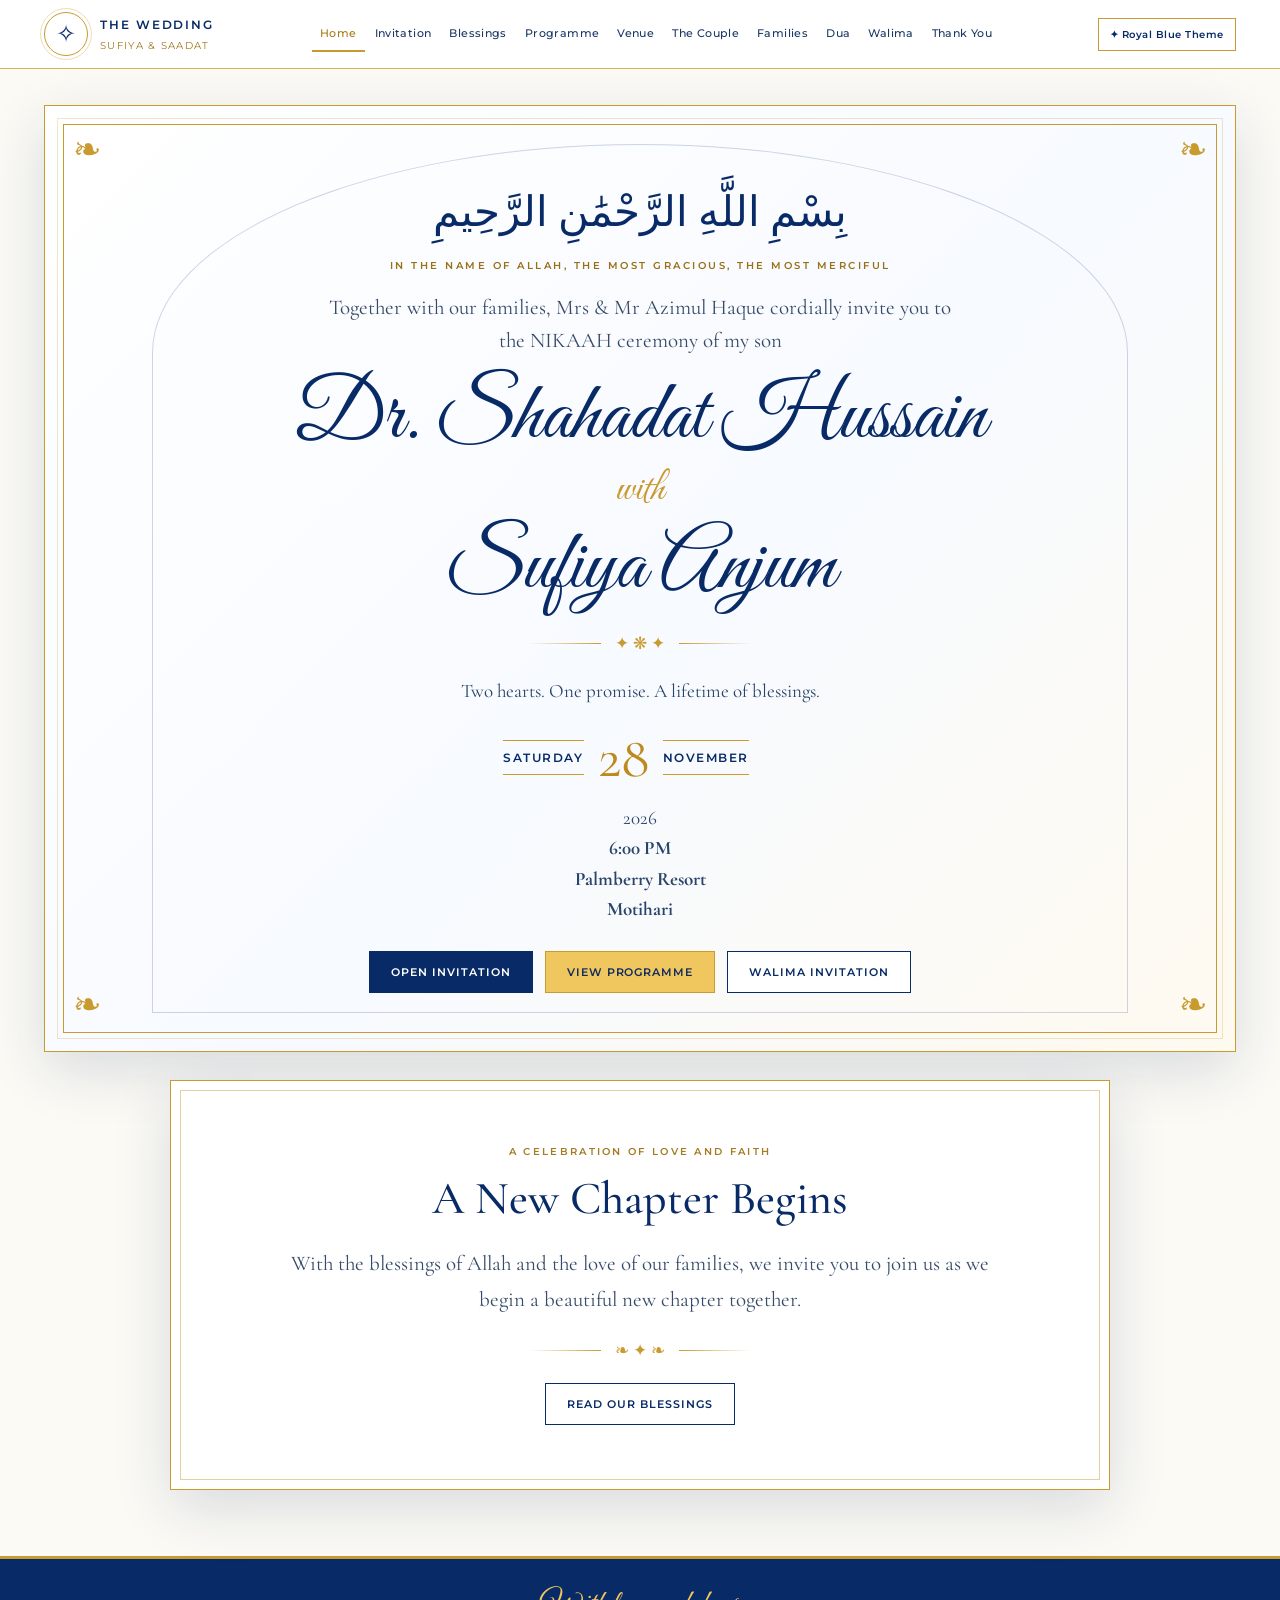
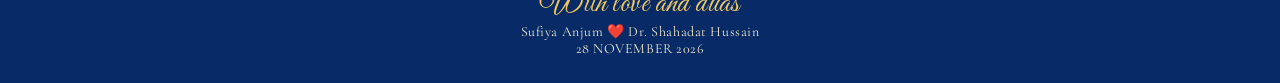
==== index.html @ 84f2bbce "Fix date-line section in index.html" ====
<!doctype html>
<html lang="en">
<head>
<meta charset="utf-8"><meta name="viewport" content="width=device-width, initial-scale=1">
<meta name="theme-color" content="#082b67">
<meta name="description" content="A royal blue and white wedding invitation for Sufiya Anjum and Dr Shahadat Hussain.">
<title>Wedding | Wedding Invitations</title>
<link rel="stylesheet" href="assets/style.css">
<script src="./assets/data.js"></script>
<script src="./assets/site.js" defer></script>
</head>
<body data-page="home">
<header class="site-header"><div class="nav-wrap">
<a class="brand" href="index.html"><span class="brand-mark">✧</span><span><span class="brand-title">The Wedding</span><br><span class="brand-sub">Sufiya & Saadat</span></span></a>
<button class="menu-toggle" aria-expanded="false" aria-label="Toggle navigation">Menu ☰</button>
<nav class="nav-links" aria-label="Main navigation"><a href="index.html" class="active" aria-current="page">Home</a>
<a href="invitation.html">Invitation</a>
<a href="blessings.html">Blessings</a>
<a href="programme.html">Programme</a>
<a href="venue.html">Venue</a>
<a href="couple.html">The Couple</a>
<a href="family.html">Families</a>
<a href="dua.html">Dua</a>
<a href="walima.html">Walima</a>
<a href="thank-you.html">Thank You</a></nav>
      <button type="button" class="theme-toggle" id="theme-toggle" aria-label="Switch to royal blue background theme">✦ Royal Blue Theme</button>
</div></header>
<main>
<section class="hero">
<span class="corner tl">❧</span><span class="corner tr">❧</span><span class="corner bl">❧</span><span class="corner br">❧</span>
<div class="hero-content">
<div class="bismillah">بِسْمِ اللَّهِ الرَّحْمَٰنِ الرَّحِيمِ</div>
<div class="eyebrow">In the name of Allah, the Most Gracious, the Most Merciful</div>
<p class="lead">Together with our families, Mrs & Mr Azimul Haque cordially invite you to the NIKAAH ceremony of my son </p>
<h1 class="script" data-bind="groom"></h1><div class="ampersand">with</div><h1 class="script" data-bind="bride"></h1>
<div class="ornament">✦ ❋ ✦</div><p class="details" data-bind="tagline"></p>
<div class="date-line"><span class="date-side" data-bind="dateDay"></span><span class="date-number" data-bind="dateNumber"></span><span class="date-side" data-bind="dateMonth"></span><br><span class="year"</span></div>
<p class="details"><span data-bind="year"></span><br><strong data-bind="time"></strong><br><strong>Palmberry Resort<br>Motihari</strong></p>
<div class="btn-row"><a class="btn primary" href="invitation.html">Open Invitation</a><a class="btn gold" href="programme.html">View Programme</a><a class="btn" href="walima.html">Walima Invitation</a></div>
</div></section>
<section class="page-shell center" style="margin-top:28px"><div class="page-inner"><div class="page-kicker">A celebration of love and faith</div><h2>A New Chapter Begins</h2><p class="body-copy" data-bind="welcome"></p><div class="ornament">❧ ✦ ❧</div><a class="btn" href="blessings.html">Read Our Blessings</a></div></section></main>
<footer class="footer"><div class="script">With love and duas</div><div><span data-bind="bride"></span> ❤️ <span data-bind="groom"></span> <br> <span data-bind="dateNumber"></span> <span data-bind="dateMonth"></span> <span data-bind="year"></span></div></footer>
</body></html>
---- assets/style.css ----
@import url('https://fonts.googleapis.com/css2?family=Cormorant+Garamond:wght@400;500;600;700&family=Great+Vibes&family=Montserrat:wght@400;500;600;700&display=swap');
:root{
 --blue:#082b67;--blue2:#123f89;--blue3:#1d56a4;--gold:#c99a2e;--gold-bright:#f0c75e;
 --gold-pale:#f8e7ad;--white:#fff;--ivory:#fbfaf5;--ink:#102a50;--muted:#68758a;
 --line:rgba(201,154,46,.58);--shadow:0 18px 55px rgba(8,35,82,.14)
}
*{box-sizing:border-box}
html{scroll-behavior:smooth}
body{margin:0;color:var(--ink);font-family:'Cormorant Garamond',Georgia,serif;background:var(--ivory);min-height:100vh}
a{color:inherit}
.site-header{position:sticky;top:0;z-index:20;background:rgba(255,255,255,.96);backdrop-filter:blur(12px);border-bottom:1px solid #d6b45b}
.nav-wrap{max-width:1240px;margin:auto;padding:12px 24px;display:flex;align-items:center;justify-content:space-between;gap:18px}
.brand{display:flex;gap:12px;align-items:center;text-decoration:none;flex-shrink:0}
.brand-mark{width:44px;height:44px;border:1px solid var(--gold);outline:1px solid #c99a2e55;outline-offset:3px;border-radius:50%;display:grid;place-items:center;color:var(--blue);font-size:24px}
.brand-title{font:600 12px Montserrat,sans-serif;letter-spacing:.16em;text-transform:uppercase;color:var(--blue)}
.brand-sub{font:10px Montserrat,sans-serif;letter-spacing:.13em;text-transform:uppercase;color:#a0781d}
.nav-links{display:flex;align-items:center;justify-content:flex-end;gap:2px;flex-wrap:wrap}
.nav-links a{font:500 11px Montserrat,sans-serif;letter-spacing:.035em;text-decoration:none;padding:10px 8px;border-bottom:2px solid transparent;color:#1a3766}
.nav-links a:hover,.nav-links a.active{color:#a87912;border-bottom-color:var(--gold)}
.menu-toggle{display:none;background:white;border:1px solid var(--gold);color:var(--blue);padding:9px 12px}
main{max-width:1240px;margin:auto;padding:36px 24px 66px}
.hero{min-height:680px;position:relative;display:grid;place-items:center;text-align:center;padding:58px 28px;overflow:hidden;background:linear-gradient(135deg,#fff 0%,#f7faff 55%,#fffaf0 100%);border:1px solid var(--gold);box-shadow:var(--shadow)}
.hero:before{content:"";position:absolute;inset:18px;border:1px solid var(--gold);outline:1px solid #c99a2e44;outline-offset:5px;pointer-events:none}
.hero:after{content:"";position:absolute;inset:38px 9%;border:1px solid #0b367d33;border-radius:50% 50% 0 0/24% 24% 0 0;pointer-events:none}
.hero-content{position:relative;z-index:1;max-width:780px}
.corner{position:absolute;z-index:2;color:var(--gold);font-size:34px;line-height:1}
.corner.tl{top:28px;left:28px}.corner.tr{top:28px;right:28px}.corner.bl{bottom:28px;left:28px}.corner.br{bottom:28px;right:28px}
.eyebrow{font:600 10px Montserrat,sans-serif;text-transform:uppercase;letter-spacing:.25em;color:#987016}
.bismillah{font-size:clamp(27px,4vw,42px);color:var(--blue);margin:16px 0 14px;line-height:1.55}
.script{font-family:'Great Vibes','Brush Script MT',cursive;font-weight:400;color:var(--blue)}
h1{font-size:clamp(48px,7vw,84px);font-weight:400;line-height:1;margin:12px 0 4px}
h2{font-size:clamp(32px,4vw,46px);font-weight:500;text-align:center;color:var(--blue);margin:0 0 14px}
h3{font-size:25px;font-weight:600;color:var(--blue);margin:8px 0}
.ampersand{font-family:'Great Vibes',cursive;font-size:40px;color:var(--gold);margin:2px}
.lead{max-width:650px;font-size:21px;line-height:1.55;color:#354967;margin:20px auto}
.ornament{display:flex;align-items:center;justify-content:center;gap:14px;color:var(--gold);margin:22px auto;font-size:17px}
.ornament:before,.ornament:after{content:"";height:1px;width:72px;background:linear-gradient(90deg,transparent,var(--gold))}
.ornament:after{transform:rotate(180deg)}
.date-line{display:flex;align-items:center;justify-content:center;gap:14px;flex-wrap:wrap;margin:25px auto 8px}
.date-line .date-side{font:600 12px Montserrat,sans-serif;letter-spacing:.13em;color:var(--blue);padding:9px 0;border-top:1px solid var(--gold);border-bottom:1px solid var(--gold)}
.date-number{font-size:58px;line-height:.9;color:#bd8b1d}
.details{font-size:19px;line-height:1.6;color:#29446b}
.btn-row{display:flex;justify-content:center;gap:12px;flex-wrap:wrap;margin-top:27px}
.btn{display:inline-flex;align-items:center;justify-content:center;text-decoration:none;padding:13px 21px;border:1px solid var(--blue);color:var(--blue);font:600 11px Montserrat,sans-serif;letter-spacing:.09em;text-transform:uppercase;transition:.2s;background:white}
.btn.primary{background:var(--blue);color:white;border-color:var(--blue)}
.btn.gold{background:var(--gold-bright);color:#102c5e;border-color:var(--gold)}
.btn:hover{transform:translateY(-2px);box-shadow:0 8px 20px #0a2d651c}
.page-shell{max-width:940px;margin:0 auto;padding:clamp(28px,5vw,66px);position:relative;background:white;border:1px solid var(--gold);box-shadow:var(--shadow)}
.page-shell:before{content:"";position:absolute;inset:9px;border:1px solid #c99a2e77;pointer-events:none}
.page-inner{position:relative;z-index:1}
.page-kicker{text-align:center;font:600 10px Montserrat,sans-serif;text-transform:uppercase;letter-spacing:.23em;color:#a47b20;margin-bottom:12px}
.center{text-align:center}
.body-copy{max-width:720px;margin:20px auto;font-size:21px;line-height:1.7;color:#364b69}
.gold-text{color:#a87912}
.quote-mark{font-size:60px;line-height:.8;color:var(--gold)}
.quote-box{max-width:720px;margin:28px auto;padding:25px 16px;border-top:1px solid var(--gold);border-bottom:1px solid var(--gold);font-size:clamp(24px,3vw,33px);font-style:italic;line-height:1.45;text-align:center;color:var(--blue)}
.grid{display:grid;grid-template-columns:repeat(3,1fr);gap:18px;margin-top:30px}
.tile{padding:25px 20px;background:#fbfcff;border:1px solid #d7bd7b;text-align:center}
.tile-icon{font-size:30px;color:var(--gold);margin-bottom:10px}
.tile p{font-size:18px;line-height:1.5;color:#52617a}
.two-col{display:grid;grid-template-columns:1fr 1fr;gap:22px;margin-top:26px}
.monogram{width:116px;height:116px;margin:0 auto 18px;border:1px solid var(--gold);outline:1px solid #c99a2e55;outline-offset:5px;border-radius:50%;display:grid;place-items:center;font-size:39px;font-style:italic;color:var(--blue);background:linear-gradient(135deg,#fff,#f4f7fd)}
.event{display:grid;grid-template-columns:68px 1fr;gap:18px;align-items:center;padding:20px 0;border-bottom:1px solid #e6d8b2}
.event:last-child{border-bottom:0}
.event-icon{height:58px;width:58px;border:1px solid var(--gold);border-radius:50%;display:grid;place-items:center;color:var(--blue);font-size:26px;background:#fffdf6}
.event h3{font-size:27px;margin:0}.event p{font-size:18px;line-height:1.4;color:#52617a;margin:4px 0}
.map-box{margin-top:25px;padding:28px;background:#f8faff;border:1px solid #d9c58d;text-align:center}
.small-note{font:12px/1.6 Montserrat,sans-serif;color:#68758a}
.footer{padding:26px 18px;text-align:center;background:var(--blue);color:#f7edcf;border-top:3px solid var(--gold);font-size:14px;letter-spacing:.04em}
.footer .script{font-size:31px;color:var(--gold-bright)}
.footer .small-note{color:#e5d9bb;margin-top:6px}
.section-intro{text-align:center;max-width:700px;margin:0 auto 24px;color:#52617a;font-size:19px;line-height:1.6}
.quote {
    white-space: pre-line;
}
@media(max-width:1000px){.nav-wrap{flex-wrap:wrap}.menu-toggle{display:block}.nav-links{display:none;width:100%;flex-direction:column;align-items:stretch}.nav-links.open{display:flex}.nav-links a{padding:12px 6px}.grid{grid-template-columns:1fr}.two-col{grid-template-columns:1fr}.hero{min-height:630px}}
@media(max-width:520px){main{padding:18px 10px 42px}.nav-wrap{padding:11px 14px}.brand-sub{
    display:inline-block;
    font-size:9px;
    letter-spacing:.10em;
    white-space:nowrap;
}.hero{padding:48px 18px;min-height:630px}.hero:after{inset:45px 7%}.corner{font-size:24px}.corner.tl{top:22px;left:22px}.corner.tr{top:22px;right:22px}.corner.bl{bottom:22px;left:22px}.corner.br{bottom:22px;right:22px}.date-line{gap:9px}.date-number{font-size:49px}.date-line .date-side{font-size:10px}.page-shell{padding:29px 20px}.body-copy{font-size:19px}.event{grid-template-columns:52px 1fr;gap:13px}.event-icon{width:48px;height:48px}.event h3{font-size:24px}}
/* Qur'anic Ayah Section */
.ayah-section {
    text-align: center;
    padding: 35px 25px;
    margin: 20px auto 35px;
    max-width: 950px;
    border: 1px solid rgba(190, 155, 80, 0.55);
    border-radius: 12px;
    background: rgba(255, 255, 255, 0.72);
    box-shadow: 0 5px 20px rgba(0, 0, 0, 0.04);
}

.ayah-arabic {
    font-family: "Amiri", "Noto Naskh Arabic", serif;
    font-size: 30px;
    line-height: 2;
    color: #17345d;
    direction: rtl;
    margin-bottom: 18px;
}

.ayah-translation {
    font-family: "Cormorant Garamond", serif;
    font-size: 21px;
    font-style: italic;
    line-height: 1.6;
    color: #26364d;
    max-width: 780px;
    margin: 0 auto 15px;
}

.ayah-reference {
    font-family: "Montserrat", sans-serif;
    font-size: 11px;
    letter-spacing: 2px;
    text-transform: uppercase;
    color: #a7833e;
    font-weight: 600;
}

@media (max-width: 600px) {
    .ayah-section {
        padding: 25px 16px;
        margin: 15px 10px 25px;
    }

    .ayah-arabic {
        font-size: 25px;
    }

    .ayah-translation {
        font-size: 18px;
    }
}

/* Theme 2: deep royal blue background with bright gold and white typography.
   The default theme remains white with royal-blue and gold accents. */
body[data-theme="blue"]{
  --ink:#fffaf0;
  --muted:#e6dfd0;
  background:
    radial-gradient(ellipse at 12% 8%,rgba(240,199,94,.13),transparent 32%),
    radial-gradient(ellipse at 90% 88%,rgba(240,199,94,.11),transparent 34%),
    linear-gradient(135deg,#04163b,#082b67 55%,#031b46);
  color:#fffaf0;
}
body[data-theme="blue"] .site-header{background:rgba(3,20,55,.97);border-bottom-color:var(--gold)}
body[data-theme="blue"] .brand-title,
body[data-theme="blue"] .nav-links a{color:#fffaf0}
body[data-theme="blue"] .brand-sub{color:var(--gold-bright)}
body[data-theme="blue"] .brand-mark{color:var(--gold-bright);border-color:var(--gold-bright);outline-color:#f0c75e55}
body[data-theme="blue"] .nav-links a:hover,
body[data-theme="blue"] .nav-links a.active{color:var(--gold-bright);border-bottom-color:var(--gold-bright)}
body[data-theme="blue"] .hero{
  background:
    radial-gradient(ellipse at 50% 0%,rgba(41,91,169,.5),transparent 50%),
    linear-gradient(145deg,#0a347b,#061f50 70%,#03163c);
  border-color:var(--gold-bright);
  box-shadow:0 18px 60px rgba(0,0,0,.3);
}
body[data-theme="blue"] .hero:before{border-color:var(--gold-bright);outline-color:#f0c75e55}
body[data-theme="blue"] .hero:after{border-color:#f0c75e66}
body[data-theme="blue"] .eyebrow,
body[data-theme="blue"] .page-kicker{color:var(--gold-bright)}
body[data-theme="blue"] .script,
body[data-theme="blue"] h2,
body[data-theme="blue"] h3,
body[data-theme="blue"] .bismillah,
body[data-theme="blue"] .date-number,
body[data-theme="blue"] .gold-text,
body[data-theme="blue"] .quote-box{color:var(--gold-bright)}
body[data-theme="blue"] .lead,
body[data-theme="blue"] .details,
body[data-theme="blue"] .body-copy,
body[data-theme="blue"] .event p,
body[data-theme="blue"] .tile p{color:#fffaf0}
body[data-theme="blue"] .page-shell{
  background:linear-gradient(145deg,#0a347b,#061f50 75%,#04183e);
  border-color:var(--gold-bright);
  box-shadow:0 20px 55px rgba(0,0,0,.3);
}
body[data-theme="blue"] .page-shell:before{border-color:#f0c75e77}
body[data-theme="blue"] .tile,
body[data-theme="blue"] .map-box{background:#ffffff0a;border-color:#f0c75e99}
body[data-theme="blue"] .monogram{background:linear-gradient(135deg,#123f89,#061f50);color:#fff;border-color:var(--gold-bright);outline-color:#f0c75e66}
body[data-theme="blue"] .event{border-bottom-color:#f0c75e55}
body[data-theme="blue"] .event-icon{background:#092e70;color:var(--gold-bright);border-color:var(--gold-bright)}
body[data-theme="blue"] .quote-box{border-color:var(--gold-bright)}
body[data-theme="blue"] .small-note{color:#e6dfd0}
body[data-theme="blue"] .btn{background:transparent;border-color:var(--gold-bright);color:#fffaf0}
body[data-theme="blue"] .btn.primary{background:var(--gold-bright);color:#082b67;border-color:var(--gold-bright)}
body[data-theme="blue"] .btn.gold{background:#fff;color:#082b67;border-color:#fff}
body[data-theme="blue"] .menu-toggle{background:#082b67;color:#fff;border-color:var(--gold-bright)}
.theme-toggle{
  display:inline-flex;align-items:center;gap:7px;white-space:nowrap;
  font:600 10px Montserrat,sans-serif;letter-spacing:.05em;
  padding:9px 11px;border:1px solid var(--gold);background:#fff;color:var(--blue);cursor:pointer
}
body[data-theme="blue"] .theme-toggle{background:#082b67;color:var(--gold-bright);border-color:var(--gold-bright)}
@media(max-width:1000px){
  .theme-toggle{width:100%;justify-content:center;margin-top:6px}
}


/* Individual reference-card artwork used on each wedding page */
.reference-card{
  max-width:430px;
  margin:0 auto 28px;
  padding:8px;
  border:1px solid var(--gold);
  background:#fff;
  box-shadow:0 16px 38px rgba(8,35,82,.18);
}
.reference-card img{
  display:block;
  width:100%;
  height:auto;
  max-height:760px;
  object-fit:contain;
}
.reference-card figcaption{
  padding:9px 8px 3px;
  text-align:center;
  color:var(--blue);
  font:600 10px Montserrat,sans-serif;
  letter-spacing:.12em;
  text-transform:uppercase;
}
body[data-theme="blue"] .reference-card{
  background:#061f50;
  border-color:var(--gold-bright);
  box-shadow:0 16px 38px rgba(0,0,0,.3);
}
body[data-theme="blue"] .reference-card figcaption{color:#fff}


/* Responsive individual card layout: preserve the complete card artwork on phones. */
.reference-card{
  width:min(100%, 390px);
  margin:0 auto 24px;
  padding:6px;
  border:1px solid var(--gold);
  background:#fff;
  box-shadow:0 12px 30px rgba(8,35,82,.14);
  overflow:hidden;
}
.reference-card img{
  display:block;
  width:100%;
  height:auto;
  max-height:none;
  object-fit:contain;
  object-position:center;
}
.reference-card figcaption{
  padding:8px 6px 3px;
  text-align:center;
  color:var(--blue);
  font:600 9px/1.5 Montserrat,sans-serif;
  letter-spacing:.1em;
  text-transform:uppercase;
}
main{min-width:0}
body{overflow-x:hidden}
@media(max-width:600px){
  main{padding:14px 10px 34px}
  .reference-card{
    width:100%;
    max-width:360px;
    margin:0 auto 18px;
    padding:4px;
    border-radius:2px;
  }
  .reference-card img{
    width:100%;
    height:auto;
    max-height:none;
  }
  .reference-card figcaption{font-size:9px;letter-spacing:.06em}
  .page-shell{width:100%;padding:24px 16px;margin-left:auto;margin-right:auto}
  .hero{width:100%;min-height:unset;padding:42px 16px}
  .btn-row .btn{max-width:100%;text-align:center}
}
@media(max-width:380px){
  main{padding-left:7px;padding-right:7px}
  .reference-card{max-width:100%;padding:3px}
  .page-shell{padding:22px 13px}
}


/* User-requested final layout: each page shows only its image card, no caption or duplicate card text beneath it. */
.reference-card{
  width:100%;
  max-width:520px;
  margin:0 auto 22px;
  padding:0;
  border:0;
  background:transparent;
  box-shadow:none;
  overflow:visible;
}
.reference-card img{
  display:block;
  width:100%;
  height:auto;
  max-height:none;
  object-fit:contain;
  border:1px solid var(--gold);
  box-shadow:0 12px 32px rgba(8,35,82,.16);
}
body[data-theme="blue"] .reference-card{background:transparent;border:0;box-shadow:none}
body[data-theme="blue"] .reference-card img{border-color:var(--gold-bright);box-shadow:0 12px 32px rgba(0,0,0,.3)}
@media(max-width:600px){
  .reference-card{width:100%;max-width:100%;margin:0 auto 14px;padding:0}
  .reference-card img{width:100%;height:auto;max-height:none;object-fit:contain}
}
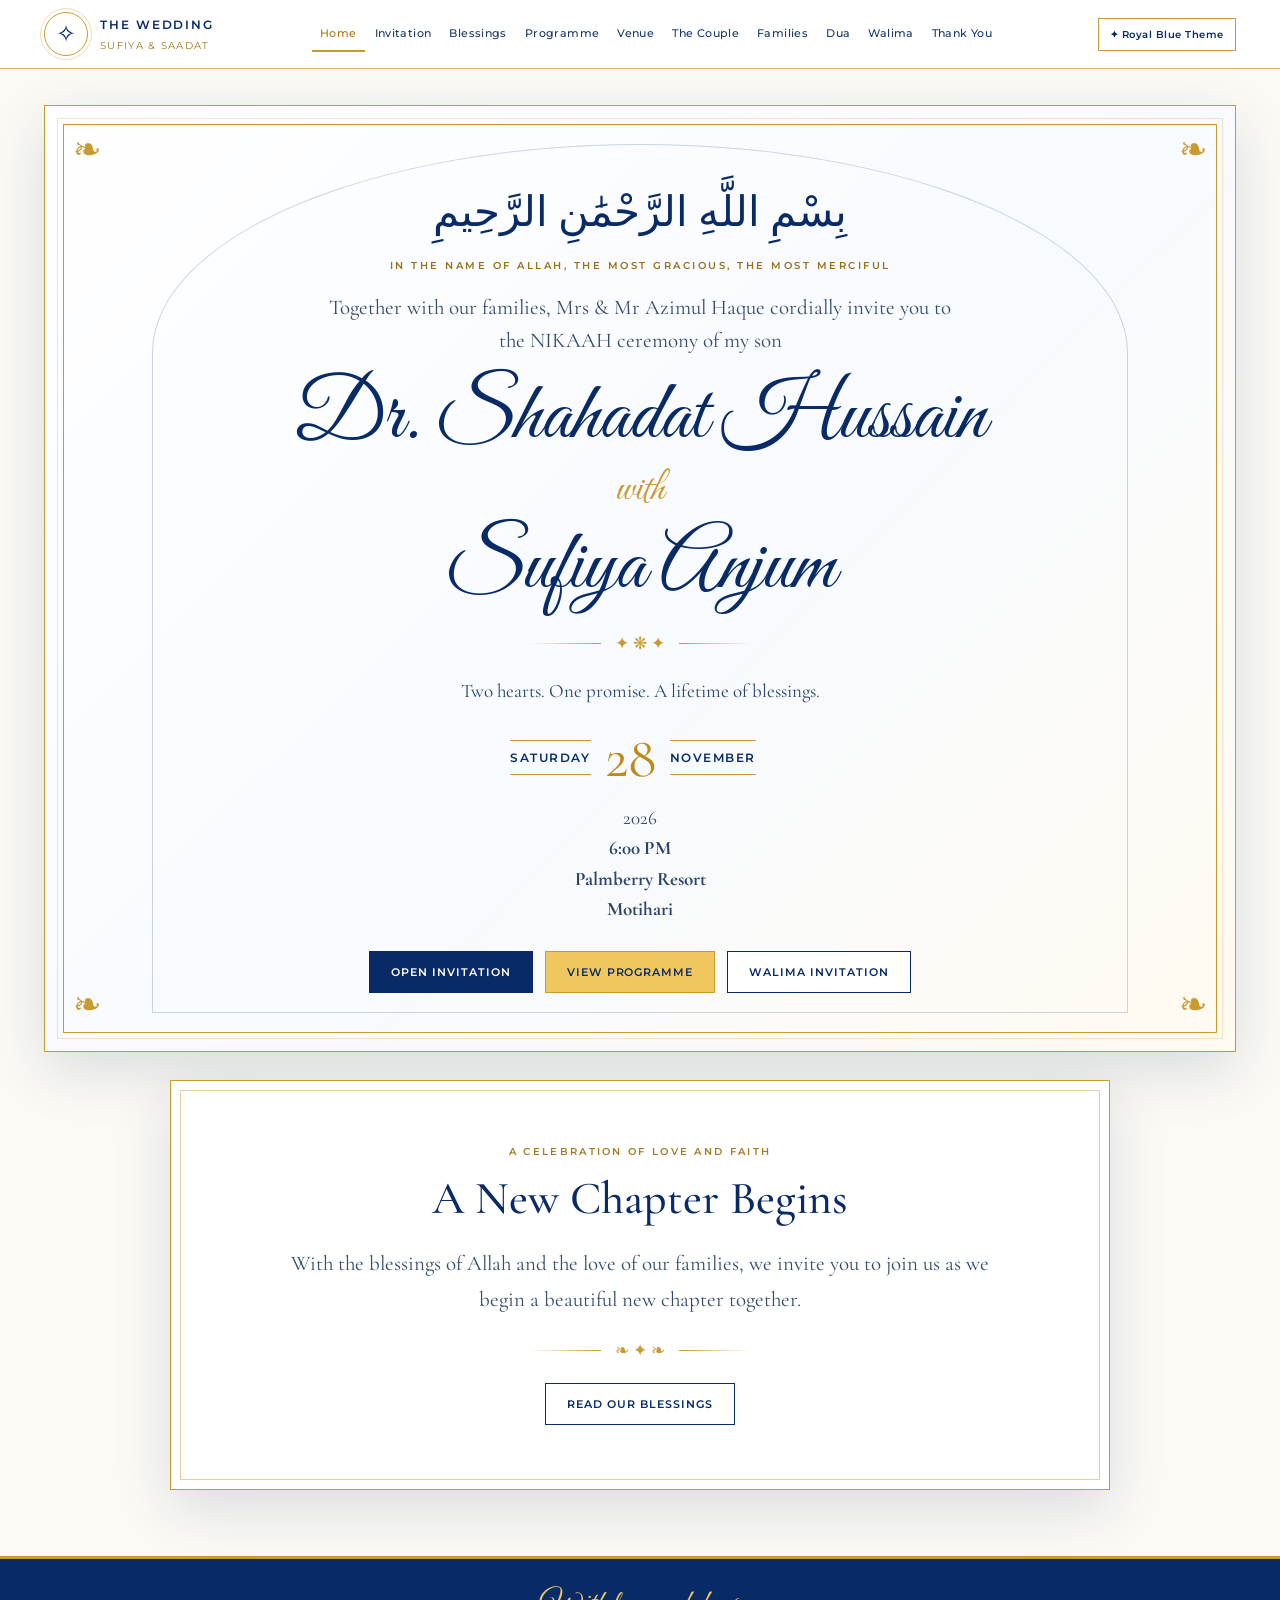
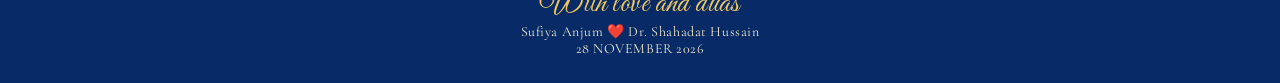
==== commit dcb29436: "Fix HTML structure and update date-line section" ====
--- a/index.html
+++ b/index.html
@@ -34,7 +34,7 @@
 <p class="lead">Together with our families, Mrs & Mr Azimul Haque cordially invite you to the NIKAAH ceremony of my son </p>
 <h1 class="script" data-bind="groom"></h1><div class="ampersand">with</div><h1 class="script" data-bind="bride"></h1>
 <div class="ornament">✦ ❋ ✦</div><p class="details" data-bind="tagline"></p>
-<div class="date-line"><span class="date-side" data-bind="dateDay"></span><span class="date-number" data-bind="dateNumber"></span><span class="date-side" data-bind="dateMonth"></span><br><span class="year"</span></div>
+<div class="date-line"><span class="date-side" data-bind="dateDay"></span><span class="date-number" data-bind="dateNumber"></span><span class="date-side" data-bind="dateMonth"></span><span class="year"</span></div>
 <p class="details"><span data-bind="year"></span><br><strong data-bind="time"></strong><br><strong>Palmberry Resort<br>Motihari</strong></p>
 <div class="btn-row"><a class="btn primary" href="invitation.html">Open Invitation</a><a class="btn gold" href="programme.html">View Programme</a><a class="btn" href="walima.html">Walima Invitation</a></div>
 </div></section>
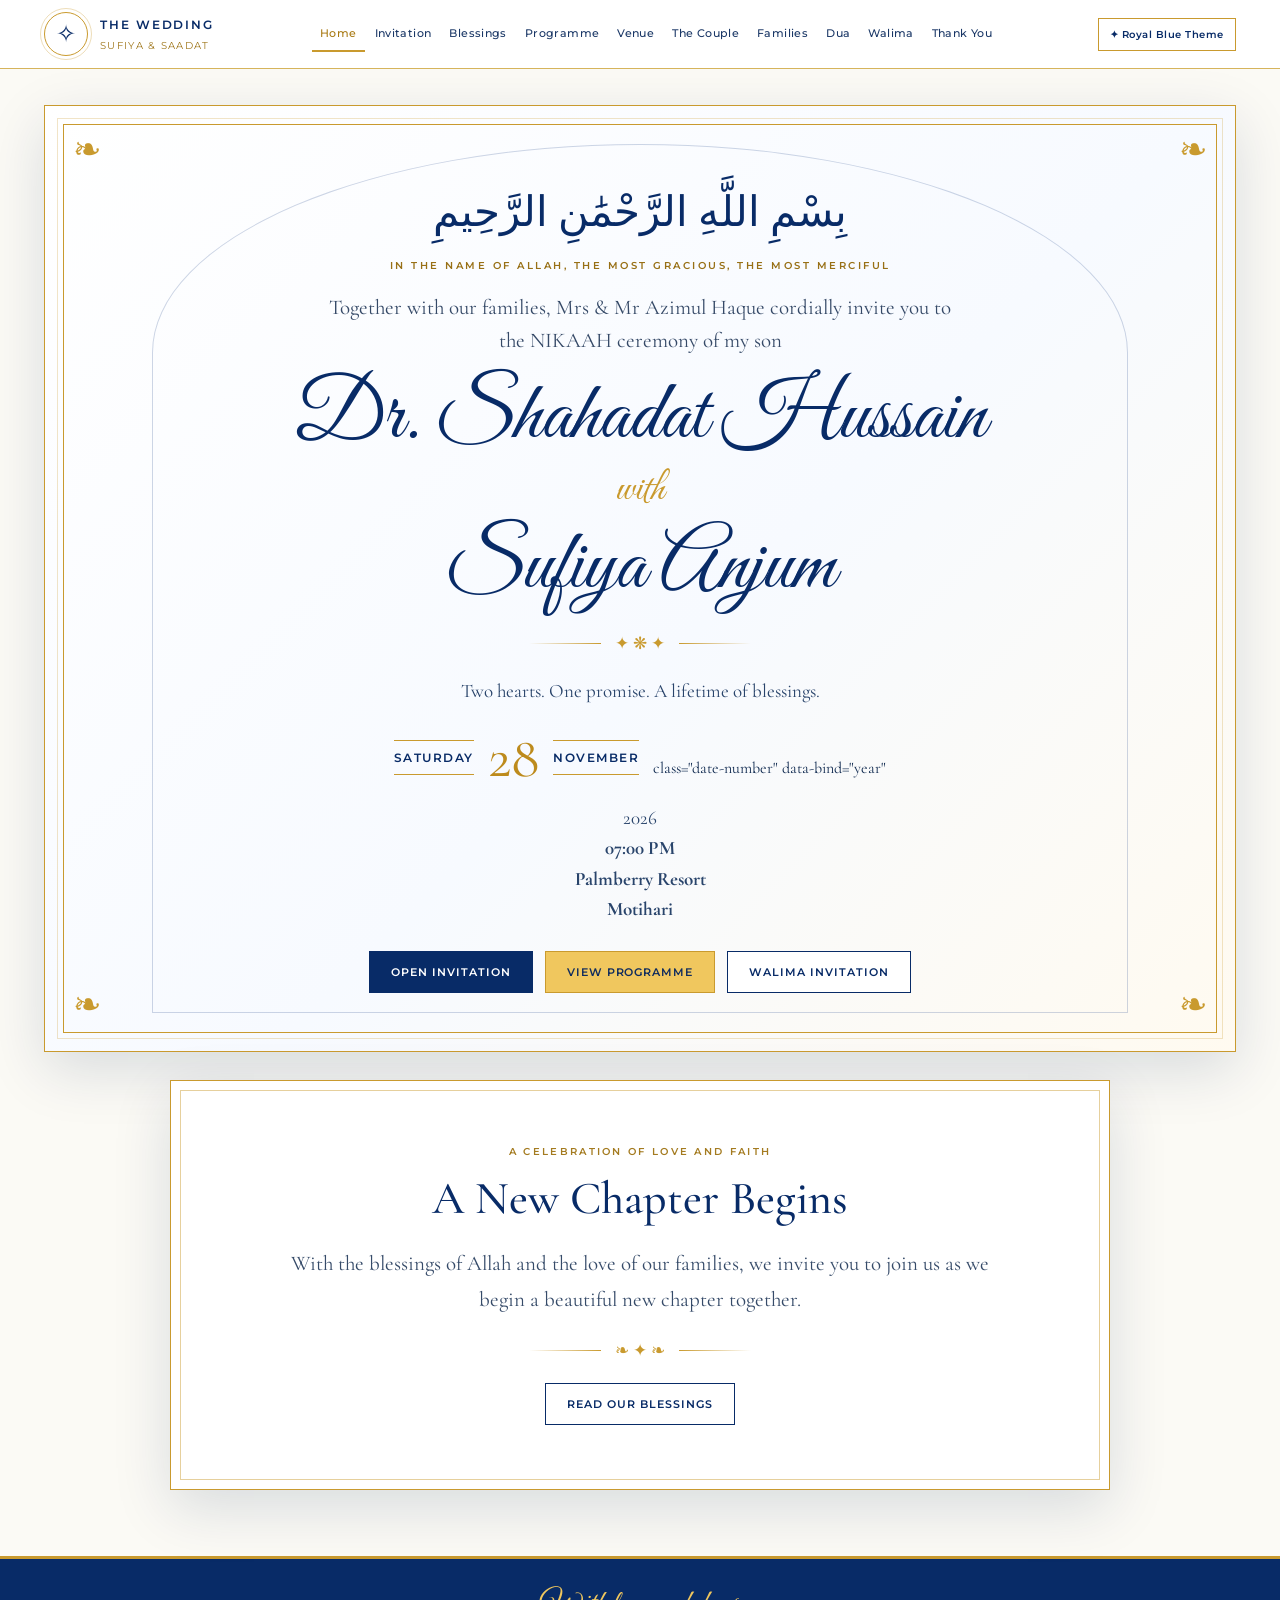
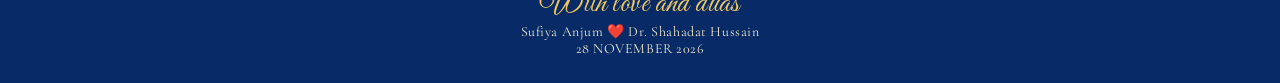
==== commit 30d3afc6: "Update index.html" ====
--- a/index.html
+++ b/index.html
@@ -34,7 +34,7 @@
 <p class="lead">Together with our families, Mrs & Mr Azimul Haque cordially invite you to the NIKAAH ceremony of my son </p>
 <h1 class="script" data-bind="groom"></h1><div class="ampersand">with</div><h1 class="script" data-bind="bride"></h1>
 <div class="ornament">✦ ❋ ✦</div><p class="details" data-bind="tagline"></p>
-<div class="date-line"><span class="date-side" data-bind="dateDay"></span><span class="date-number" data-bind="dateNumber"></span><span class="date-side" data-bind="dateMonth"></span><span class="year"</span></div>
+<div class="date-line"><span class="date-side" data-bind="dateDay"></span><span class="date-number" data-bind="dateNumber"></span><span class="date-side" data-bind="dateMonth"></span><br>class="date-number" data-bind="year"</div>
 <p class="details"><span data-bind="year"></span><br><strong data-bind="time"></strong><br><strong>Palmberry Resort<br>Motihari</strong></p>
 <div class="btn-row"><a class="btn primary" href="invitation.html">Open Invitation</a><a class="btn gold" href="programme.html">View Programme</a><a class="btn" href="walima.html">Walima Invitation</a></div>
 </div></section>
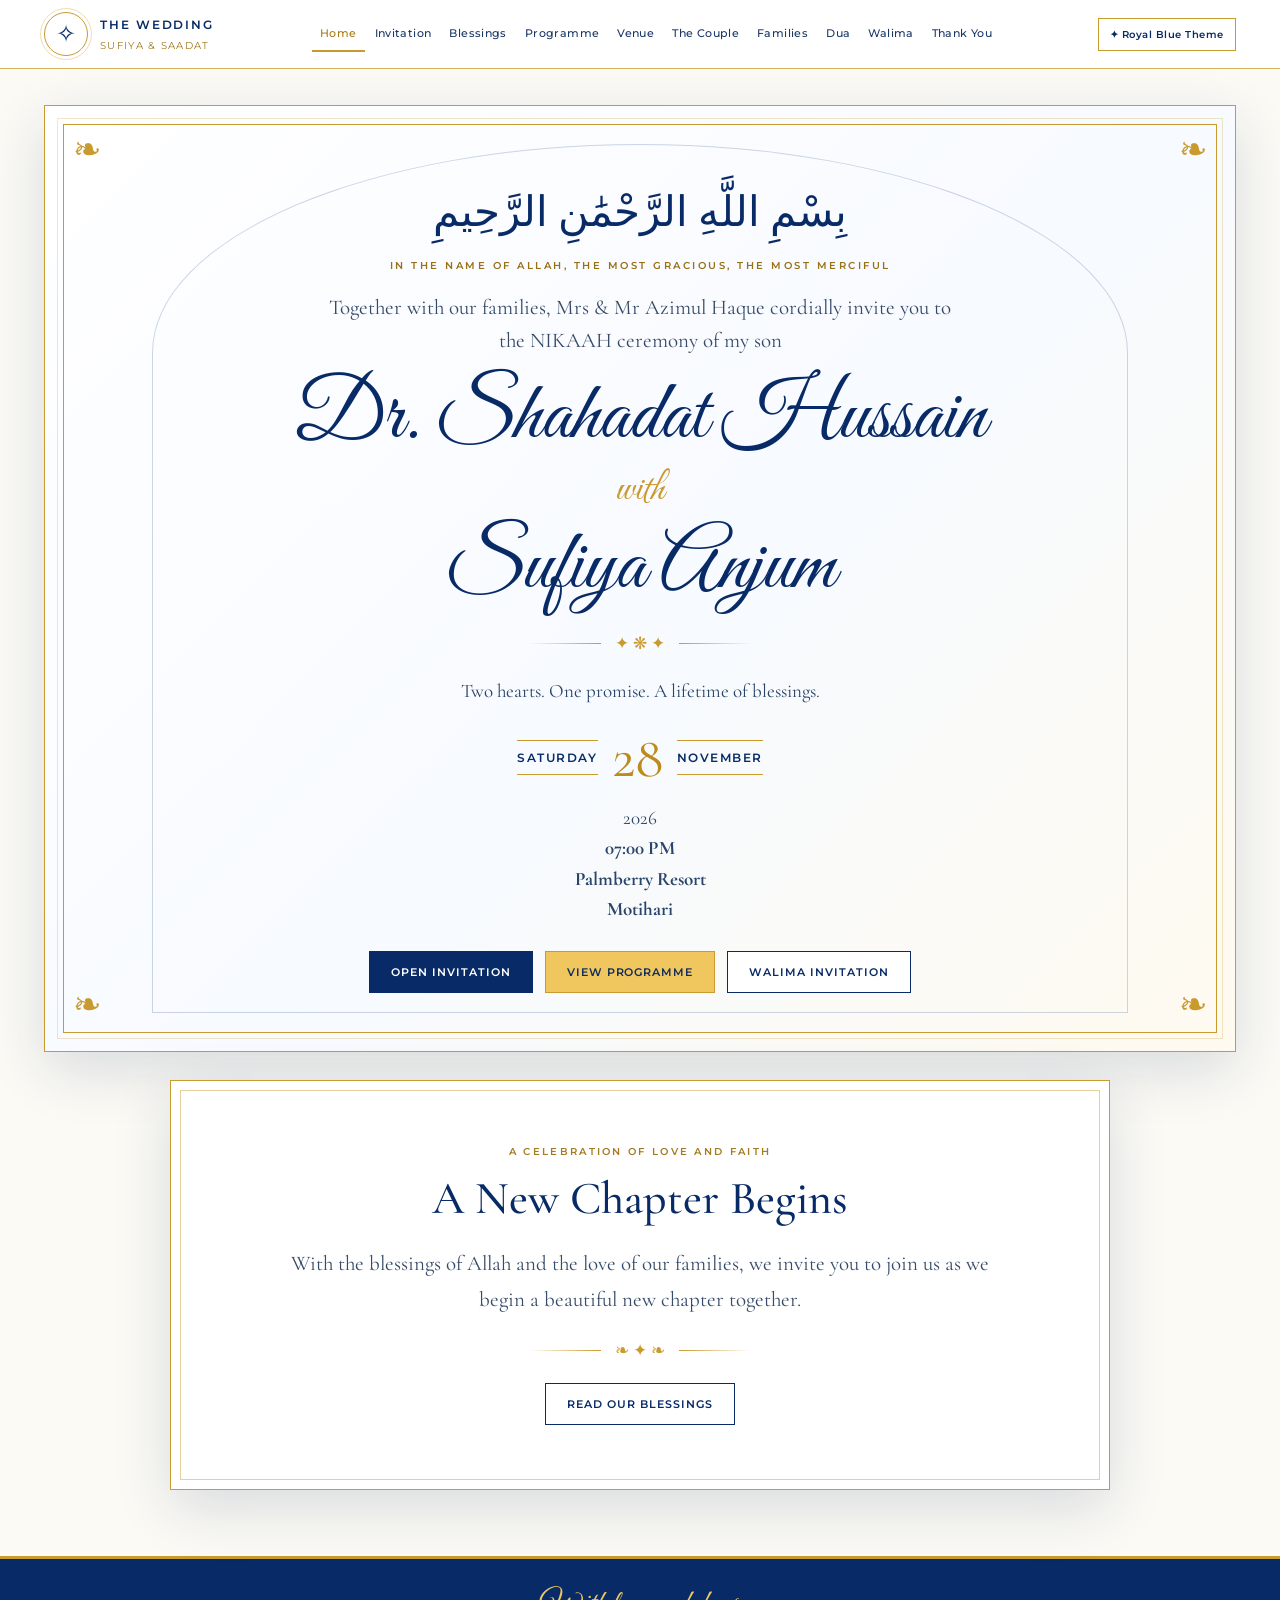
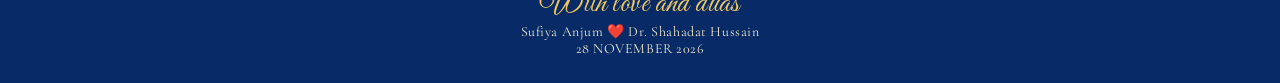
==== commit bf902cb0: "Fix HTML structure and update date-line section" ====
--- a/index.html
+++ b/index.html
@@ -34,7 +34,7 @@
 <p class="lead">Together with our families, Mrs & Mr Azimul Haque cordially invite you to the NIKAAH ceremony of my son </p>
 <h1 class="script" data-bind="groom"></h1><div class="ampersand">with</div><h1 class="script" data-bind="bride"></h1>
 <div class="ornament">✦ ❋ ✦</div><p class="details" data-bind="tagline"></p>
-<div class="date-line"><span class="date-side" data-bind="dateDay"></span><span class="date-number" data-bind="dateNumber"></span><span class="date-side" data-bind="dateMonth"></span><br>class="date-number" data-bind="year"</div>
+<div class="date-line"><span class="date-side" data-bind="dateDay"></span><span class="date-number" data-bind="dateNumber"></span><span class="date-side" data-bind="dateMonth"></span></div>
 <p class="details"><span data-bind="year"></span><br><strong data-bind="time"></strong><br><strong>Palmberry Resort<br>Motihari</strong></p>
 <div class="btn-row"><a class="btn primary" href="invitation.html">Open Invitation</a><a class="btn gold" href="programme.html">View Programme</a><a class="btn" href="walima.html">Walima Invitation</a></div>
 </div></section>
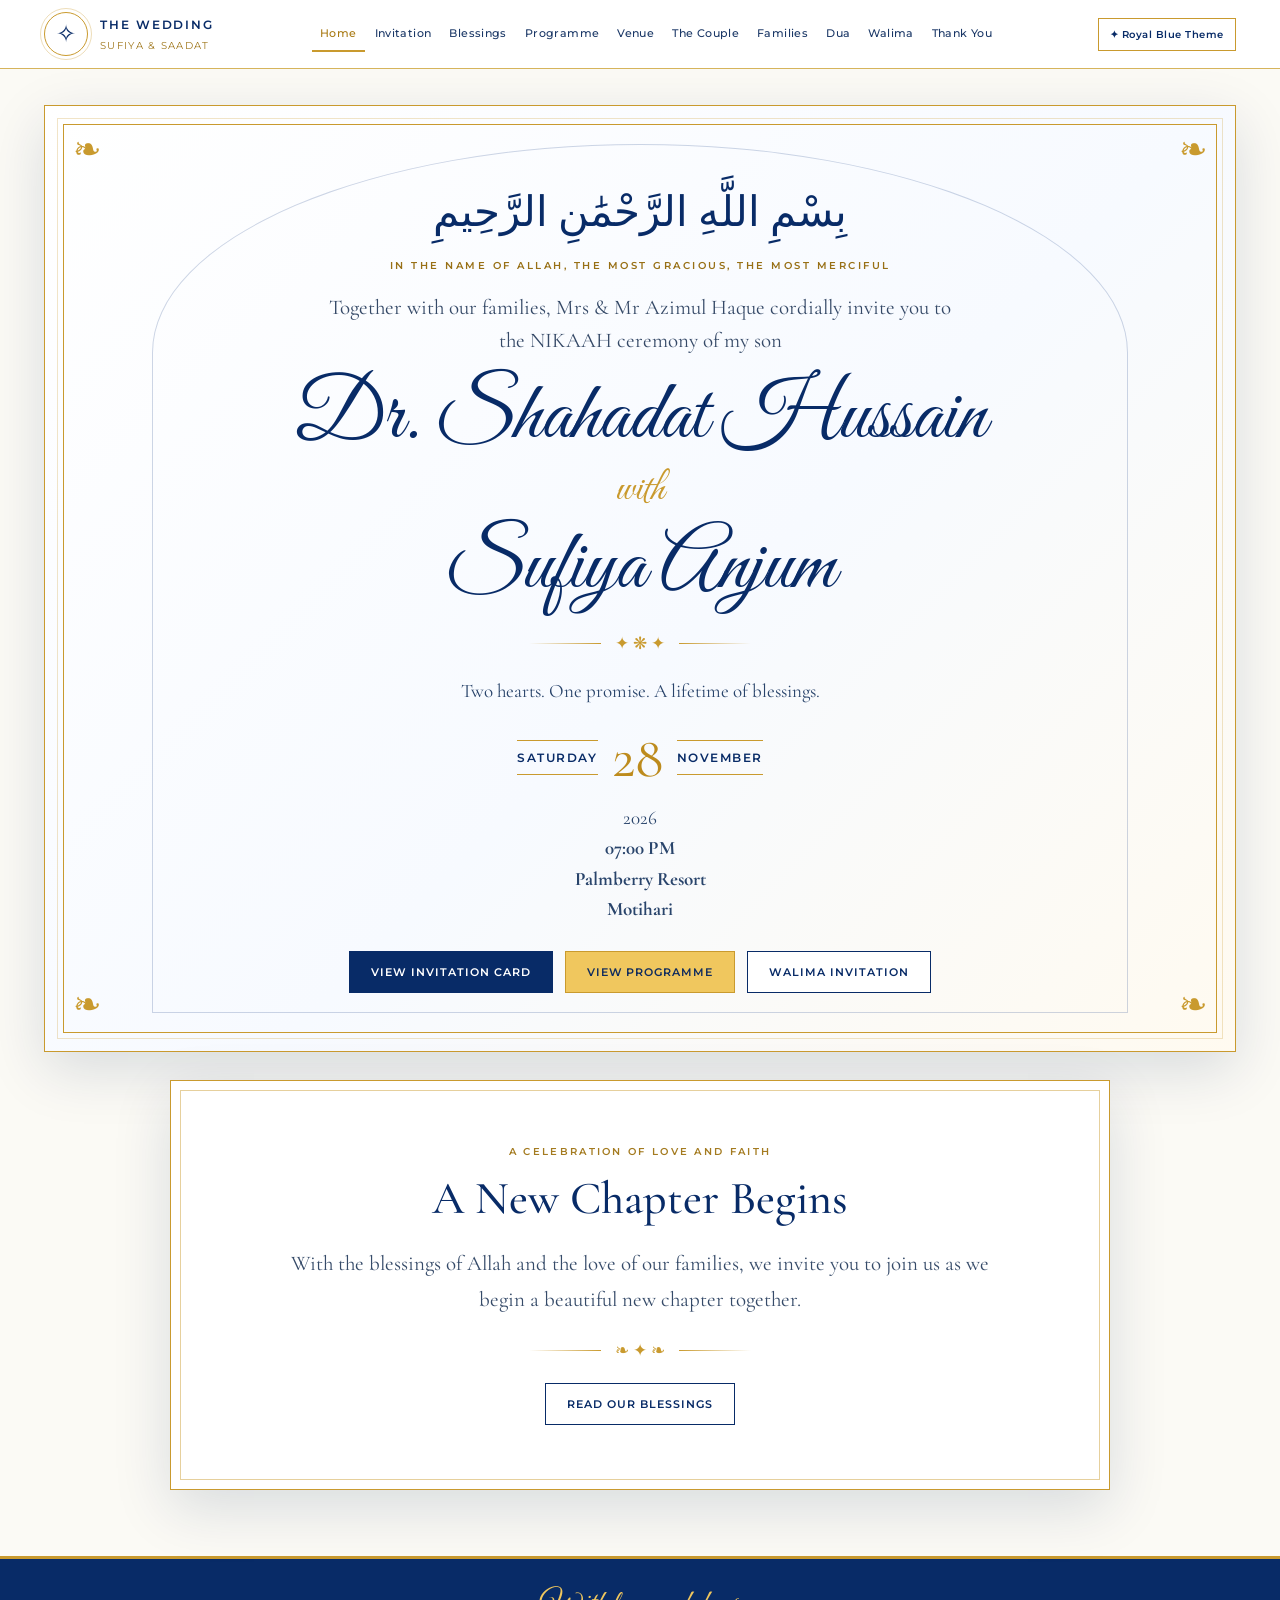
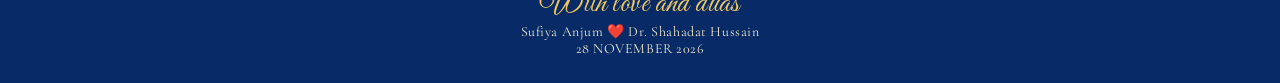
==== commit c99dcbe7: "Update invitation link to PDF file" ====
--- a/index.html
+++ b/index.html
@@ -4,7 +4,7 @@
 <meta charset="utf-8"><meta name="viewport" content="width=device-width, initial-scale=1">
 <meta name="theme-color" content="#082b67">
 <meta name="description" content="A royal blue and white wedding invitation for Sufiya Anjum and Dr Shahadat Hussain.">
-<title>Wedding | Wedding Invitations</title>
+<title>Saadat & Sufiya Wedding | Saadat & Sufiya Wedding Wedding Invitations</title>
 <link rel="stylesheet" href="assets/style.css">
 <script src="./assets/data.js"></script>
 <script src="./assets/site.js" defer></script>
@@ -36,7 +36,7 @@
 <div class="ornament">✦ ❋ ✦</div><p class="details" data-bind="tagline"></p>
 <div class="date-line"><span class="date-side" data-bind="dateDay"></span><span class="date-number" data-bind="dateNumber"></span><span class="date-side" data-bind="dateMonth"></span></div>
 <p class="details"><span data-bind="year"></span><br><strong data-bind="time"></strong><br><strong>Palmberry Resort<br>Motihari</strong></p>
-<div class="btn-row"><a class="btn primary" href="invitation.html">Open Invitation</a><a class="btn gold" href="programme.html">View Programme</a><a class="btn" href="walima.html">Walima Invitation</a></div>
+<div class="btn-row"><a class="btn primary" href="assets/saadatandsufiya.pdf" target="_blank" rel="noopener noreferrer">View Invitation Card</a><a class="btn gold" href="programme.html">View Programme</a><a class="btn" href="walima.html">Walima Invitation</a></div>
 </div></section>
 <section class="page-shell center" style="margin-top:28px"><div class="page-inner"><div class="page-kicker">A celebration of love and faith</div><h2>A New Chapter Begins</h2><p class="body-copy" data-bind="welcome"></p><div class="ornament">❧ ✦ ❧</div><a class="btn" href="blessings.html">Read Our Blessings</a></div></section></main>
 <footer class="footer"><div class="script">With love and duas</div><div><span data-bind="bride"></span> ❤️ <span data-bind="groom"></span> <br> <span data-bind="dateNumber"></span> <span data-bind="dateMonth"></span> <span data-bind="year"></span></div></footer>
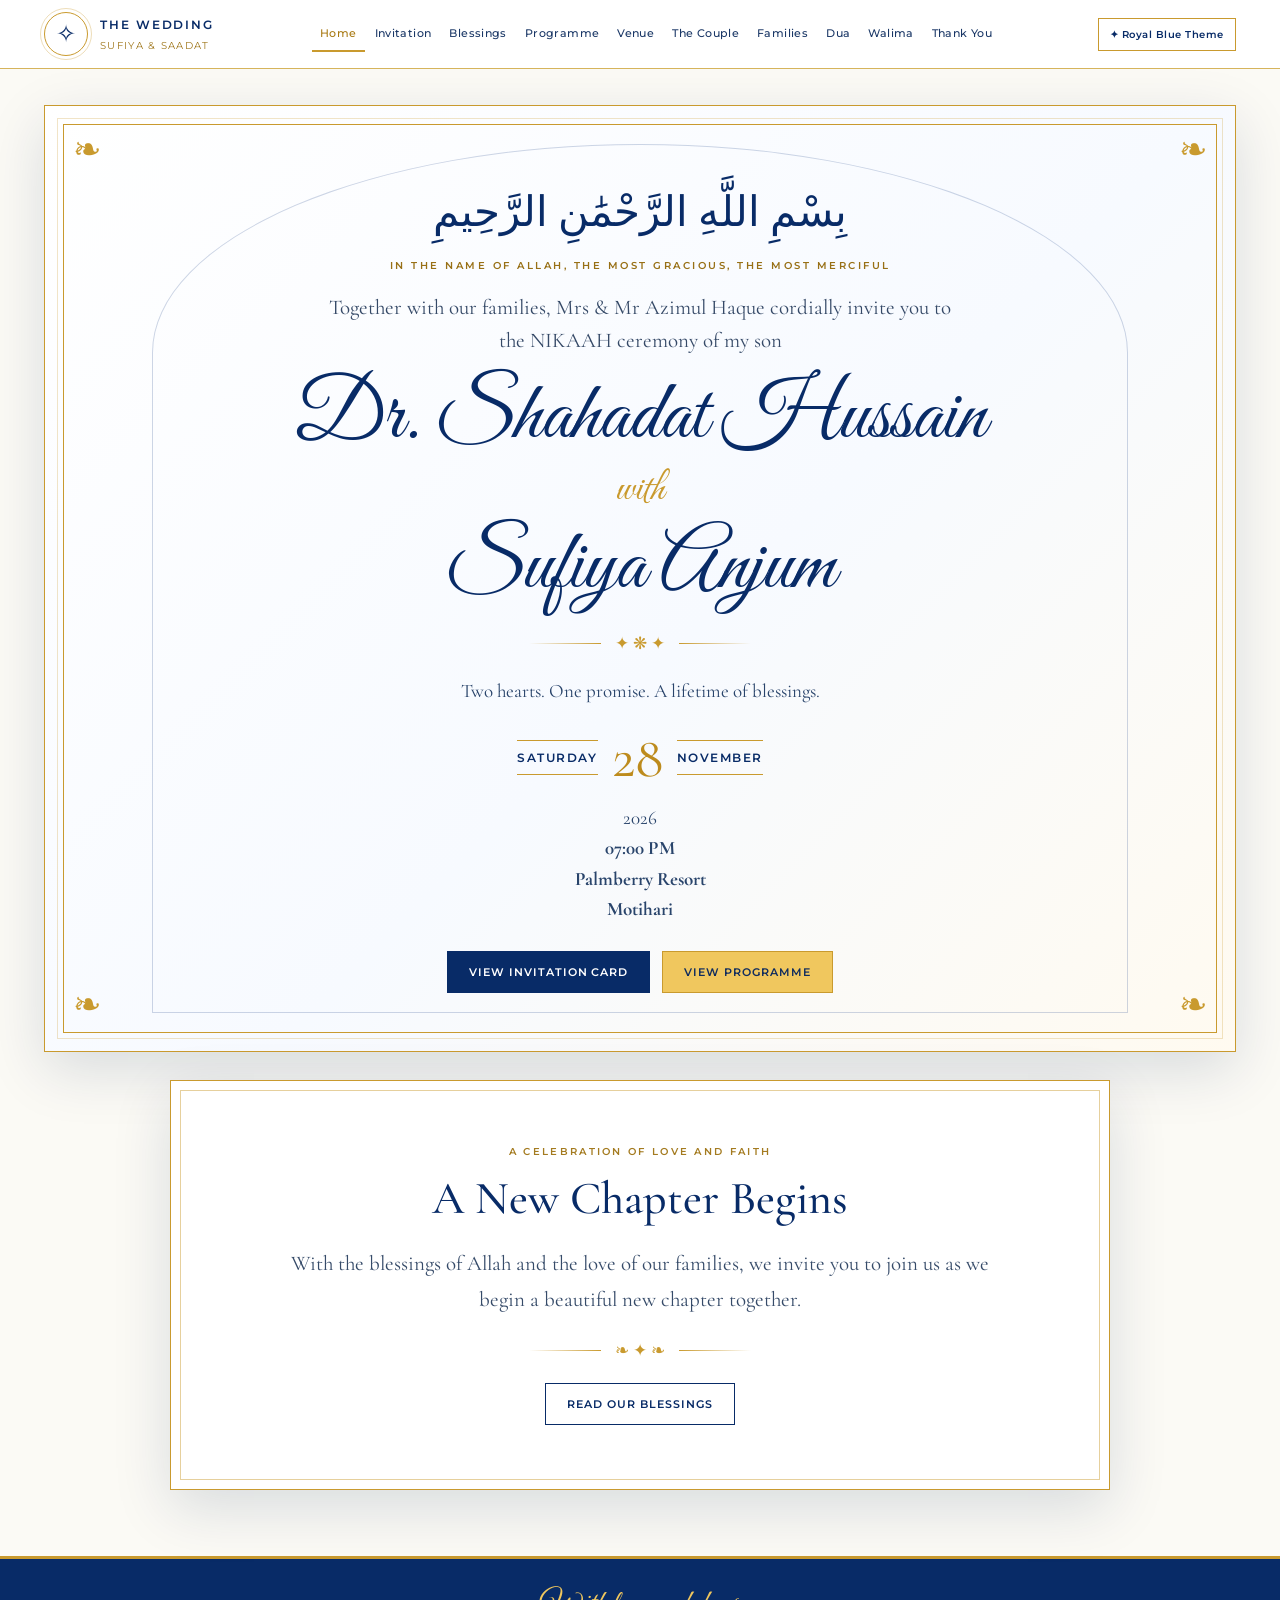
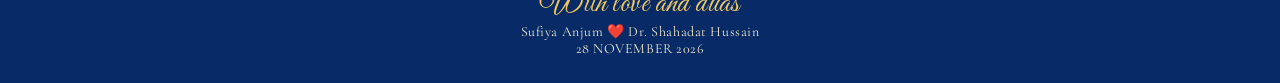
==== commit b291ed08: "Update index.html" ====
--- a/index.html
+++ b/index.html
@@ -36,7 +36,7 @@
 <div class="ornament">✦ ❋ ✦</div><p class="details" data-bind="tagline"></p>
 <div class="date-line"><span class="date-side" data-bind="dateDay"></span><span class="date-number" data-bind="dateNumber"></span><span class="date-side" data-bind="dateMonth"></span></div>
 <p class="details"><span data-bind="year"></span><br><strong data-bind="time"></strong><br><strong>Palmberry Resort<br>Motihari</strong></p>
-<div class="btn-row"><a class="btn primary" href="assets/saadatandsufiya.pdf" target="_blank" rel="noopener noreferrer">View Invitation Card</a><a class="btn gold" href="programme.html">View Programme</a><a class="btn" href="walima.html">Walima Invitation</a></div>
+<div class="btn-row"><a class="btn primary" href="assets/saadatandsufiya.pdf" target="_blank" rel="noopener noreferrer">View Invitation Card</a><a class="btn gold" href="programme.html">View Programme</a></div>
 </div></section>
 <section class="page-shell center" style="margin-top:28px"><div class="page-inner"><div class="page-kicker">A celebration of love and faith</div><h2>A New Chapter Begins</h2><p class="body-copy" data-bind="welcome"></p><div class="ornament">❧ ✦ ❧</div><a class="btn" href="blessings.html">Read Our Blessings</a></div></section></main>
 <footer class="footer"><div class="script">With love and duas</div><div><span data-bind="bride"></span> ❤️ <span data-bind="groom"></span> <br> <span data-bind="dateNumber"></span> <span data-bind="dateMonth"></span> <span data-bind="year"></span></div></footer>
